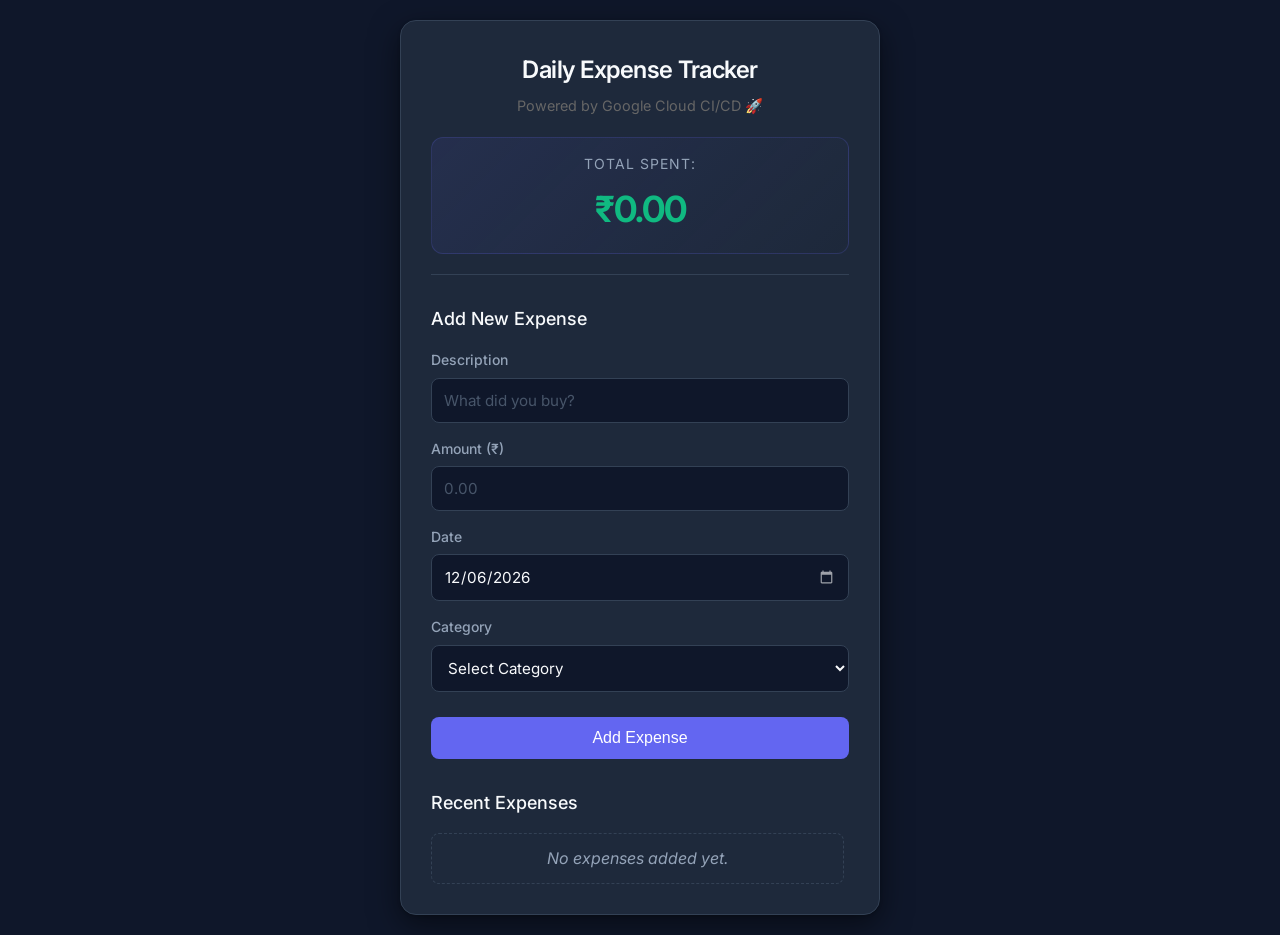
==== public/index.html @ b1017459 "Organize web assets into public directory" ====
<!DOCTYPE html>
<html lang="en">
<head>
    <meta charset="UTF-8">
    <meta name="viewport" content="width=device-width, initial-scale=1.0">
    <title>Daily Expense Tracker</title>
    <link rel="stylesheet" href="style.css">
    <link href="https://fonts.googleapis.com/css2?family=Inter:wght@300;400;500;600&display=swap" rel="stylesheet">
</head>
<body>
    <div class="container">
        <header>
            <h1>Daily Expense Tracker</h1>
            <p style="font-size: 0.9em; color: #666; margin-top: -10px; margin-bottom: 20px;">Powered by Google Cloud CI/CD 🚀</p>
            <div class="total-display">
                <span>Total Spent:</span>
                <span id="total-amount">₹0.00</span>
            </div>
        </header>

        <section class="add-expense">
            <h2>Add New Expense</h2>
            <form id="expense-form">
                <div class="form-group">
                    <label for="expense-name">Description</label>
                    <input type="text" id="expense-name" placeholder="What did you buy?" required>
                </div>
                <div class="form-group">
                    <label for="expense-amount">Amount (₹)</label>
                    <input type="number" id="expense-amount" placeholder="0.00" step="0.01" min="0" required>
                </div>
                <div class="form-group">
                    <label for="expense-date">Date</label>
                    <input type="date" id="expense-date" required>
                </div>
                <div class="form-group">
                    <label for="expense-category">Category</label>
                    <select id="expense-category" required>
                        <option value="" disabled selected>Select Category</option>
                        <option value="Food">Food</option>
                        <option value="Transport">Transport</option>
                        <option value="Entertainment">Entertainment</option>
                        <option value="Utilities">Utilities</option>
                        <option value="Shopping">Shopping</option>
                        <option value="Other">Other</option>
                    </select>
                </div>
                <button type="submit" class="btn-add">Add Expense</button>
            </form>
        </section>

        <section class="expense-list">
            <h2>Recent Expenses</h2>
            <ul id="expense-list-items">
                <!-- Expense items will be added here dynamically -->
                <li class="empty-state">No expenses added yet.</li>
            </ul>
        </section>
    </div>
    <script src="script.js"></script>
</body>
</html>
---- public/style.css ----
:root {
  --bg-color: #0f172a; /* Deep Slate */
  --surface-color: #1e293b;
  --surface-hover: #334155;
  --primary-color: #6366f1; /* Indigo */
  --primary-hover: #4f46e5;
  --text-primary: #f8fafc;
  --text-secondary: #94a3b8;
  --border-color: #334155;
  --accent-success: #10b981;
  --accent-danger: #ef4444;
  --font-family: 'Inter', -apple-system, BlinkMacSystemFont, "Segoe UI", Roboto, Helvetica, Arial, sans-serif;
}

* {
  box-sizing: border-box;
  margin: 0;
  padding: 0;
}

body {
  font-family: var(--font-family);
  background-color: var(--bg-color);
  color: var(--text-primary);
  display: flex;
  justify-content: center;
  align-items: center;
  min-height: 100vh;
  margin: 0;
  padding: 20px;
  line-height: 1.6;
}

.container {
  background-color: var(--surface-color);
  border-radius: 16px;
  box-shadow: 0 10px 30px rgba(0, 0, 0, 0.5), 0 1px 3px rgba(0, 0, 0, 0.2);
  width: 100%;
  max-width: 480px;
  padding: 30px;
  border: 1px solid var(--border-color);
  display: flex;
  flex-direction: column;
  gap: 30px;
}

header {
  text-align: center;
  border-bottom: 1px solid var(--border-color);
  padding-bottom: 20px;
}

header h1 {
  font-size: 1.5rem;
  font-weight: 600;
  margin-bottom: 15px;
  color: var(--text-primary);
  letter-spacing: -0.5px;
}

.total-display {
  display: flex;
  flex-direction: column;
  align-items: center;
  background: linear-gradient(135deg, rgba(99, 102, 241, 0.1) 0%, rgba(99, 102, 241, 0.0) 100%);
  border-radius: 12px;
  padding: 15px;
  border: 1px solid rgba(99, 102, 241, 0.2);
}

.total-display span:first-child {
  font-size: 0.875rem;
  color: var(--text-secondary);
  text-transform: uppercase;
  letter-spacing: 1px;
}

#total-amount {
  font-size: 2.25rem;
  font-weight: 700;
  color: var(--accent-success);
  margin-top: 5px;
  letter-spacing: -1px;
}

section h2 {
  font-size: 1.125rem;
  font-weight: 500;
  margin-bottom: 15px;
  color: var(--text-primary);
  display: flex;
  align-items: center;
  gap: 8px;
}

.add-expense form {
  display: flex;
  flex-direction: column;
  gap: 15px;
}

.form-group {
  display: flex;
  flex-direction: column;
  gap: 6px;
}

.form-group label {
  font-size: 0.875rem;
  color: var(--text-secondary);
  font-weight: 500;
}

.form-group input,
.form-group select {
  width: 100%;
  padding: 12px;
  border-radius: 8px;
  border: 1px solid var(--border-color);
  background-color: var(--bg-color);
  color: var(--text-primary);
  font-family: inherit;
  font-size: 0.95rem;
  transition: all 0.2s ease;
}

.form-group input:focus,
.form-group select:focus {
  outline: none;
  border-color: var(--primary-color);
  box-shadow: 0 0 0 3px rgba(99, 102, 241, 0.2);
}

.form-group input::placeholder {
  color: #475569;
}

/* Custom styling for standard date and select inputs */
input[type="date"]::-webkit-calendar-picker-indicator {
  filter: invert(1);
  opacity: 0.6;
  cursor: pointer;
}

.btn-add {
  background-color: var(--primary-color);
  color: white;
  border: none;
  padding: 12px;
  border-radius: 8px;
  font-size: 1rem;
  font-weight: 500;
  cursor: pointer;
  transition: all 0.2s ease;
  margin-top: 10px;
}

.btn-add:hover {
  background-color: var(--primary-hover);
  transform: translateY(-1px);
  box-shadow: 0 4px 12px rgba(99, 102, 241, 0.3);
}

.btn-add:active {
  transform: translateY(0);
}

.expense-list {
  display: flex;
  flex-direction: column;
}

#expense-list-items {
  list-style-type: none;
  display: flex;
  flex-direction: column;
  gap: 10px;
  max-height: 250px;
  overflow-y: auto;
  padding-right: 5px;
}

/* Scrollbar styling */
#expense-list-items::-webkit-scrollbar {
  width: 6px;
}

#expense-list-items::-webkit-scrollbar-track {
  background: transparent;
}

#expense-list-items::-webkit-scrollbar-thumb {
  background-color: var(--border-color);
  border-radius: 10px;
}

#expense-list-items li {
  background-color: var(--bg-color);
  border: 1px solid var(--border-color);
  border-radius: 8px;
  padding: 12px 15px;
  display: flex;
  justify-content: space-between;
  align-items: center;
  transition: all 0.2s;
}

#expense-list-items li:hover {
  border-color: var(--surface-hover);
  transform: translateX(2px);
}

.expense-info {
  display: flex;
  flex-direction: column;
  gap: 4px;
}

.expense-name-display {
  font-weight: 500;
  font-size: 0.95rem;
}

.expense-meta {
  font-size: 0.75rem;
  color: var(--text-secondary);
  display: flex;
  gap: 8px;
}

.expense-category-badge {
  background-color: var(--surface-hover);
  padding: 2px 6px;
  border-radius: 4px;
  font-size: 0.7rem;
}

.expense-actions {
  display: flex;
  align-items: center;
  gap: 12px;
}

.expense-amount-display {
  font-weight: 600;
  color: var(--accent-danger);
}

.btn-delete {
  background: none;
  border: none;
  color: var(--text-secondary);
  cursor: pointer;
  padding: 4px;
  display: flex;
  align-items: center;
  justify-content: center;
  transition: color 0.2s;
}

.btn-delete:hover {
  color: var(--accent-danger);
}

.empty-state {
  text-align: center;
  color: var(--text-secondary) !important;
  font-style: italic;
  justify-content: center !important;
  background: transparent !important;
  border: 1px dashed var(--border-color) !important;
}
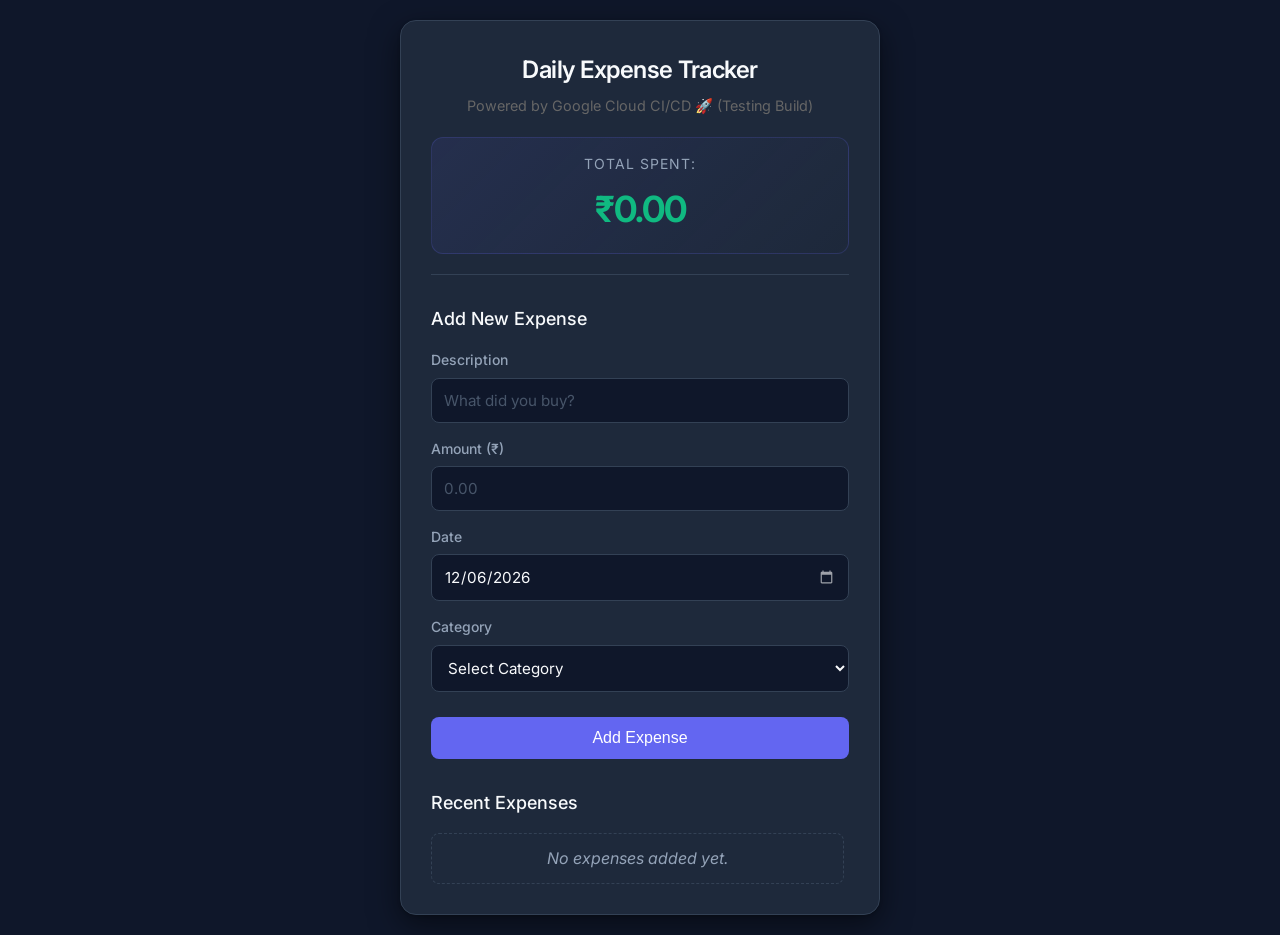
==== commit 8fa52b19: "Test Cloud Build trigger" ====
--- a/public/index.html
+++ b/public/index.html
@@ -11,7 +11,7 @@
     <div class="container">
         <header>
             <h1>Daily Expense Tracker</h1>
-            <p style="font-size: 0.9em; color: #666; margin-top: -10px; margin-bottom: 20px;">Powered by Google Cloud CI/CD 🚀</p>
+            <p style="font-size: 0.9em; color: #666; margin-top: -10px; margin-bottom: 20px;">Powered by Google Cloud CI/CD 🚀 (Testing Build)</p>
             <div class="total-display">
                 <span>Total Spent:</span>
                 <span id="total-amount">₹0.00</span>
